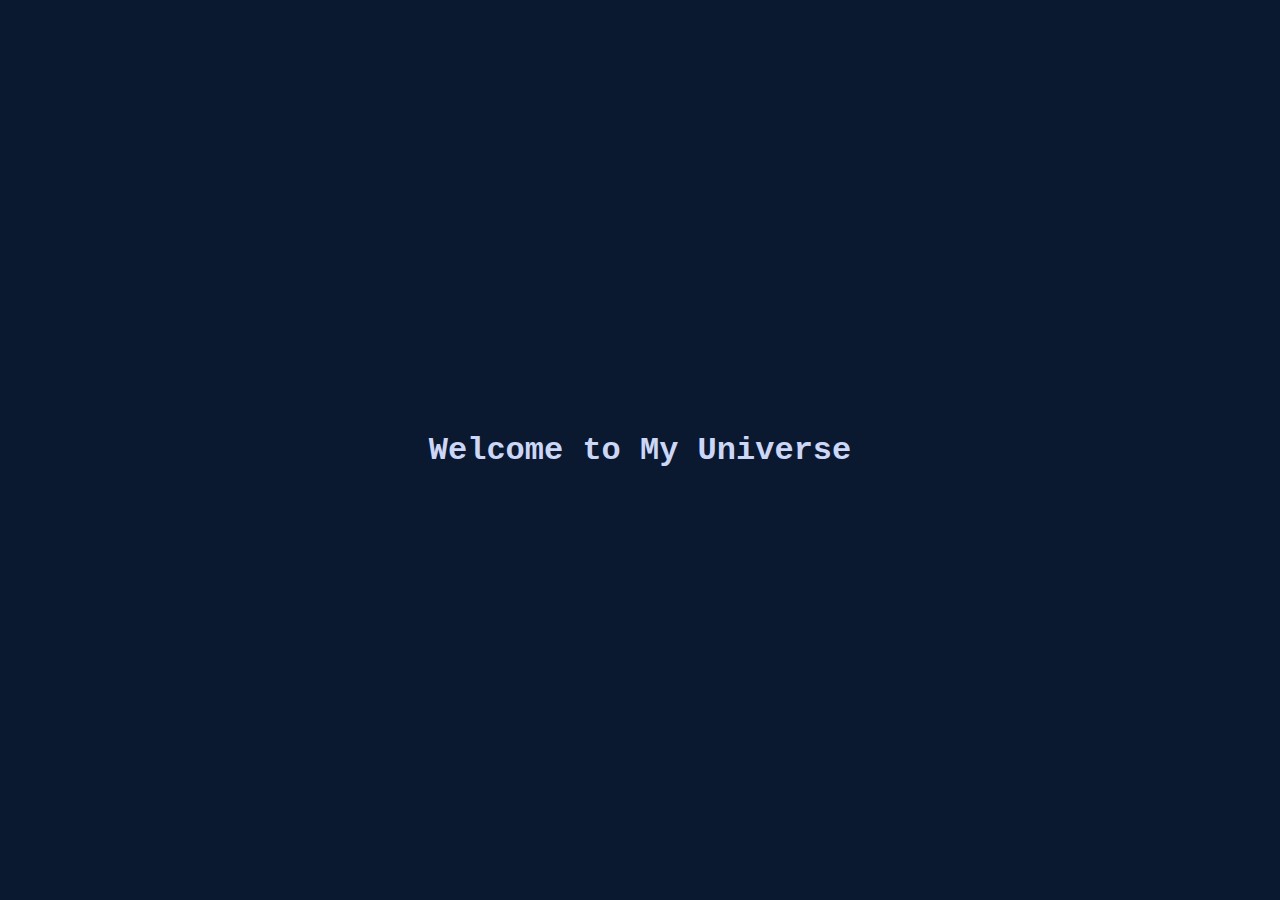
==== index.html @ b2d18d7c "Update index.html" ====
<!DOCTYPE html>
<html lang="en">
<head>
    <meta charset="UTF-8">
    <meta name="viewport" content="width=device-width, initial-scale=1.0">
    <title>Metri Naveen - Universe</title>
    <link rel="stylesheet" href="styles.css">
</head>
<body>
    <!-- Welcome Screen -->
    <div id="welcome-screen" class="welcome-screen">
        <h1>Welcome to My Universe</h1>
    </div>

    <!-- Main Content -->
    <div id="main-content" class="container hidden">
        <!-- Sidebar -->
        <nav class="sidebar">
            <div class="profile-section">
                <img src="https://avatars.githubusercontent.com/u/189886215?v=4" 
                     alt="Metri Naveen" 
                     class="profile-pic">
                <h2>Metri Naveen Kumar</h2>
                <p>AI Developer</p>
            </div>

            <ul class="nav-links">
                <li><a href="#about"><i class="fas fa-user"></i> About Me</a></li>
                <li><a href="#projects"><i class="fas fa-folder"></i> Projects</a></li>
                <li><a href="#contact"><i class="fas fa-envelope"></i> Contact</a></li>
            </ul>
        </nav>

        <!-- Main Content Sections -->
        <main class="main-content">
            <section id="about" class="content-section">
                <h2>About Me</h2>
                <p>I'm an AI enthusiast passionate about machine learning, deep learning, and building futuristic tech.</p>
            </section>

            <section id="projects" class="content-section">
                <h2>Projects</h2>
                <div class="project-grid">
                    <div class="project-card">
                        <h3>Regan AI</h3>
                        <p>Advanced machine learning framework</p>
                        <div class="tech-tags">
                            <span>Python</span>
                            <span>TensorFlow</span>
                            <span>PyTorch</span>
                        </div>
                    </div>
                    <!-- Add more projects -->
                </div>
            </section>

            <section id="contact" class="content-section">
                <h2>Contact Me</h2>
                <p>Email: <a href="mailto:metrinaveen@example.com">metrinaveen@example.com</a></p>
                <div class="social-links">
                    <a href="https://github.com/metrinaveen08"><i class="fab fa-github"></i> GitHub</a>
                    <a href="https://www.linkedin.com/in/metri-naveen-kumar/"><i class="fab fa-linkedin"></i> LinkedIn</a>
                </div>
            </section>
        </main>
    </div>

    <script src="script.js"></script>
</body>
</html>
---- styles.css ----
:root {
    --space-blue: #0a192f;
    --neon-cyan: #64ffda;
    --star-white: #ccd6f6;
    --deep-space: #020c1b;
}

body {
    margin: 0;
    background: var(--space-blue);
    color: var(--star-white);
    font-family: 'Courier New', monospace;
}

/* Welcome Screen */
.welcome-screen {
    background: var(--space-blue);
    display: flex;
    flex-direction: column;
    justify-content: center;
    align-items: center;
    height: 100vh;
    text-align: center;
    transition: opacity 1s ease;
}

#welcome-text {
    font-size: 2.5em;
    max-width: 50%;
    color: var(--neon-cyan);
    text-shadow: 0 0 15px rgba(100, 255, 218, 0.3);
    white-space: nowrap;
    overflow: hidden;
    border-right: 2px solid var(--neon-cyan);
    animation: typing 3s steps(30, end) forwards, blink 0.6s infinite;
}

@keyframes typing {
    from { width: 0; }
    to { width: 50%; }
}

@keyframes blink {
    50% { border-color: transparent; }
}

button {
    background: var(--neon-cyan);
    color: var(--deep-space);
    border: none;
    padding: 10px 20px;
    border-radius: 8px;
    cursor: pointer;
    transition: 0.3s ease-in-out;
}

button:hover {
    background: #52e6c1;
    transform: scale(1.1);
}

/* Portfolio Layout */
.container {
    display: none;
    grid-template-columns: 250px 1fr;
    min-height: 100vh;
}

/* Sidebar */
.sidebar {
    padding: 2rem;
    background: var(--deep-space);
    border-right: 1px solid rgba(100, 255, 218, 0.1);
    text-align: center;
}

.profile-pic {
    width: 180px;
    height: 180px;
    border-radius: 50%;
    border: 3px solid var(--neon-cyan);
    margin-bottom: 1rem;
    box-shadow: 0 0 25px rgba(100, 255, 218, 0.3);
}

/* Main Content */
.main-content {
    padding: 2rem;
}

/* Stats */
.stats-container {
    display: flex;
    gap: 1.5rem;
    margin-bottom: 2rem;
}

.stats-box {
    background: var(--deep-space);
    padding: 1.5rem;
    border: 1px solid var(--neon-cyan);
    border-radius: 8px;
    text-align: center;
}

.stats-number {
    font-size: 2.5rem;
    color: var(--neon-cyan);
}

/* Project Cards */
.project-grid {
    display: grid;
    grid-template-columns: repeat(auto-fit, minmax(300px, 1fr));
    gap: 1.5rem;
}

.project-card {
    background: var(--deep-space);
    padding: 1.5rem;
    border: 1px solid rgba(100, 255, 218, 0.2);
    border-radius: 8px;
}
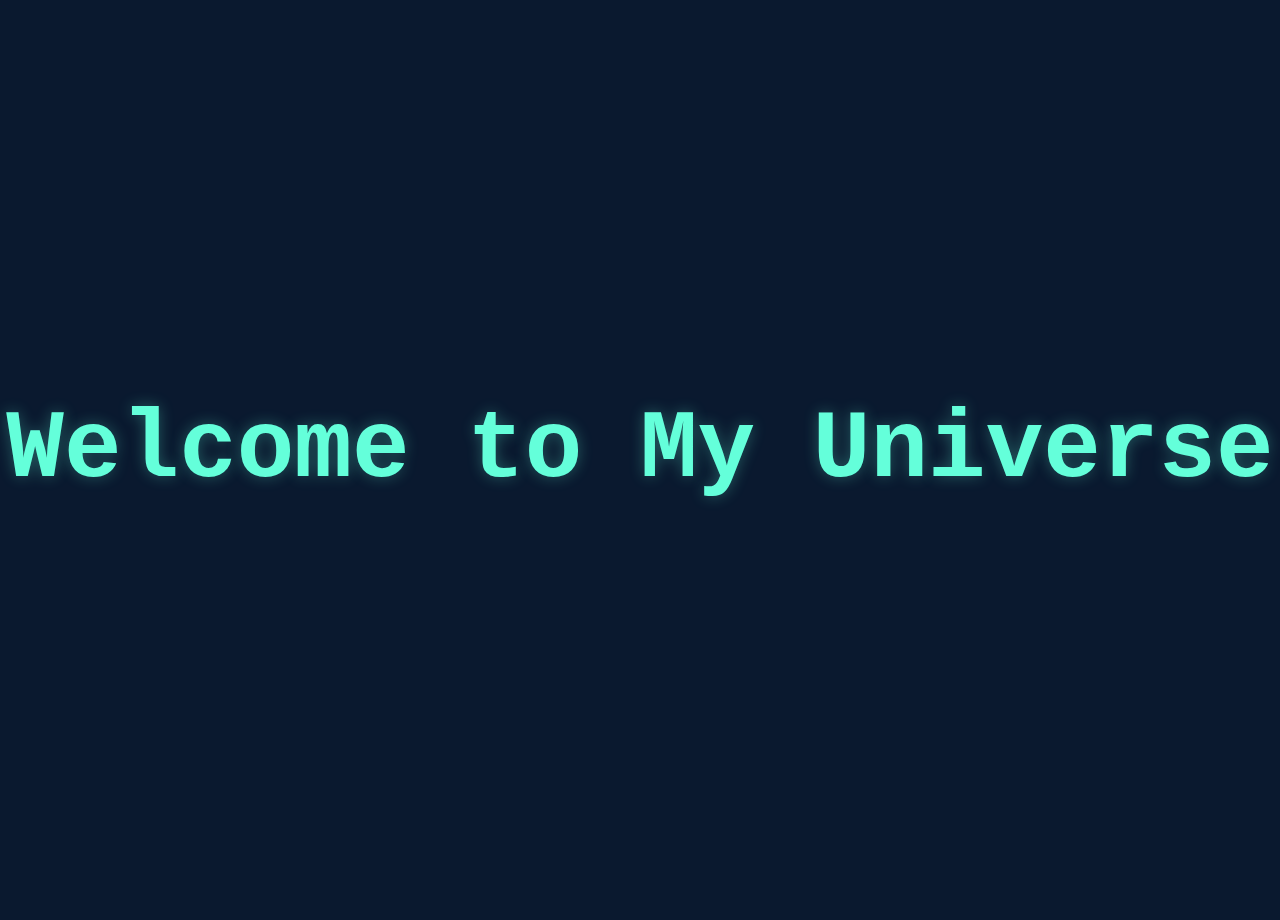
==== commit dc5edef1: "Update index.html" ====
--- a/index.html
+++ b/index.html
@@ -5,6 +5,7 @@
     <meta name="viewport" content="width=device-width, initial-scale=1.0">
     <title>Metri Naveen - Universe</title>
     <link rel="stylesheet" href="styles.css">
+    <link rel="stylesheet" href="https://cdnjs.cloudflare.com/ajax/libs/font-awesome/6.0.0/css/all.min.css">
 </head>
 <body>
     <!-- Welcome Screen -->
--- a/styles.css
+++ b/styles.css
@@ -3,10 +3,12 @@
     --neon-cyan: #64ffda;
     --star-white: #ccd6f6;
     --deep-space: #020c1b;
+    --transition: all 1s ease-in-out;
 }
 
 body {
     margin: 0;
+    padding: 0;
     background: var(--space-blue);
     color: var(--star-white);
     font-family: 'Courier New', monospace;
@@ -14,110 +16,105 @@
 
 /* Welcome Screen */
 .welcome-screen {
+    position: fixed;
+    top: 0;
+    left: 0;
+    width: 100%;
+    height: 100vh;
     background: var(--space-blue);
     display: flex;
-    flex-direction: column;
     justify-content: center;
     align-items: center;
-    height: 100vh;
     text-align: center;
-    transition: opacity 1s ease;
+    font-size: 3em;
+    color: var(--neon-cyan);
+    text-shadow: 0 0 15px rgba(100, 255, 218, 0.3);
+    transition: var(--transition);
+    z-index: 100;
 }
 
-#welcome-text {
-    font-size: 2.5em;
-    max-width: 50%;
-    color: var(--neon-cyan);
-    text-shadow: 0 0 15px rgba(100, 255, 218, 0.3);
-    white-space: nowrap;
-    overflow: hidden;
-    border-right: 2px solid var(--neon-cyan);
-    animation: typing 3s steps(30, end) forwards, blink 0.6s infinite;
+/* Hide welcome screen */
+.welcome-screen.hidden {
+    opacity: 0;
+    transform: translateY(-50px);
+    pointer-events: none;
 }
 
-@keyframes typing {
-    from { width: 0; }
-    to { width: 50%; }
+/* Main Content */
+.container {
+    display: flex;
+    min-height: 100vh;
+    opacity: 0;
+    transform: translateY(20px);
+    transition: var(--transition);
 }
 
-@keyframes blink {
-    50% { border-color: transparent; }
-}
-
-button {
-    background: var(--neon-cyan);
-    color: var(--deep-space);
-    border: none;
-    padding: 10px 20px;
-    border-radius: 8px;
-    cursor: pointer;
-    transition: 0.3s ease-in-out;
-}
-
-button:hover {
-    background: #52e6c1;
-    transform: scale(1.1);
-}
-
-/* Portfolio Layout */
-.container {
-    display: none;
-    grid-template-columns: 250px 1fr;
-    min-height: 100vh;
+/* Show main content after welcome screen */
+.container.visible {
+    opacity: 1;
+    transform: translateY(0);
 }
 
 /* Sidebar */
 .sidebar {
+    width: 250px;
+    background: var(--deep-space);
     padding: 2rem;
-    background: var(--deep-space);
     border-right: 1px solid rgba(100, 255, 218, 0.1);
+}
+
+.profile-section {
     text-align: center;
+    margin-bottom: 2rem;
 }
 
 .profile-pic {
-    width: 180px;
-    height: 180px;
+    width: 150px;
+    height: 150px;
     border-radius: 50%;
     border: 3px solid var(--neon-cyan);
-    margin-bottom: 1rem;
-    box-shadow: 0 0 25px rgba(100, 255, 218, 0.3);
+    box-shadow: 0 0 15px rgba(100, 255, 218, 0.3);
 }
 
-/* Main Content */
-.main-content {
-    padding: 2rem;
+/* Navigation */
+.nav-links {
+    list-style: none;
+    padding: 0;
 }
 
-/* Stats */
-.stats-container {
-    display: flex;
-    gap: 1.5rem;
-    margin-bottom: 2rem;
+.nav-links li {
+    margin: 1rem 0;
 }
 
-.stats-box {
-    background: var(--deep-space);
-    padding: 1.5rem;
-    border: 1px solid var(--neon-cyan);
-    border-radius: 8px;
-    text-align: center;
+.nav-links a {
+    text-decoration: none;
+    color: var(--star-white);
+    font-size: 1.2rem;
+    display: flex;
+    align-items: center;
+    gap: 0.5rem;
+    transition: var(--transition);
 }
 
-.stats-number {
-    font-size: 2.5rem;
+.nav-links a:hover {
     color: var(--neon-cyan);
 }
 
-/* Project Cards */
-.project-grid {
-    display: grid;
-    grid-template-columns: repeat(auto-fit, minmax(300px, 1fr));
-    gap: 1.5rem;
+/* Sections */
+.content-section {
+    background: var(--deep-space);
+    padding: 2rem;
+    border-radius: 15px;
+    margin-bottom: 2rem;
+    border: 1px solid var(--neon-cyan);
+    box-shadow: 0 0 15px rgba(100, 255, 218, 0.1);
+    opacity: 0;
+    transform: translateY(20px);
+    transition: var(--transition);
 }
 
-.project-card {
-    background: var(--deep-space);
-    padding: 1.5rem;
-    border: 1px solid rgba(100, 255, 218, 0.2);
-    border-radius: 8px;
+/* Show sections smoothly */
+.content-section.visible {
+    opacity: 1;
+    transform: translateY(0);
 }
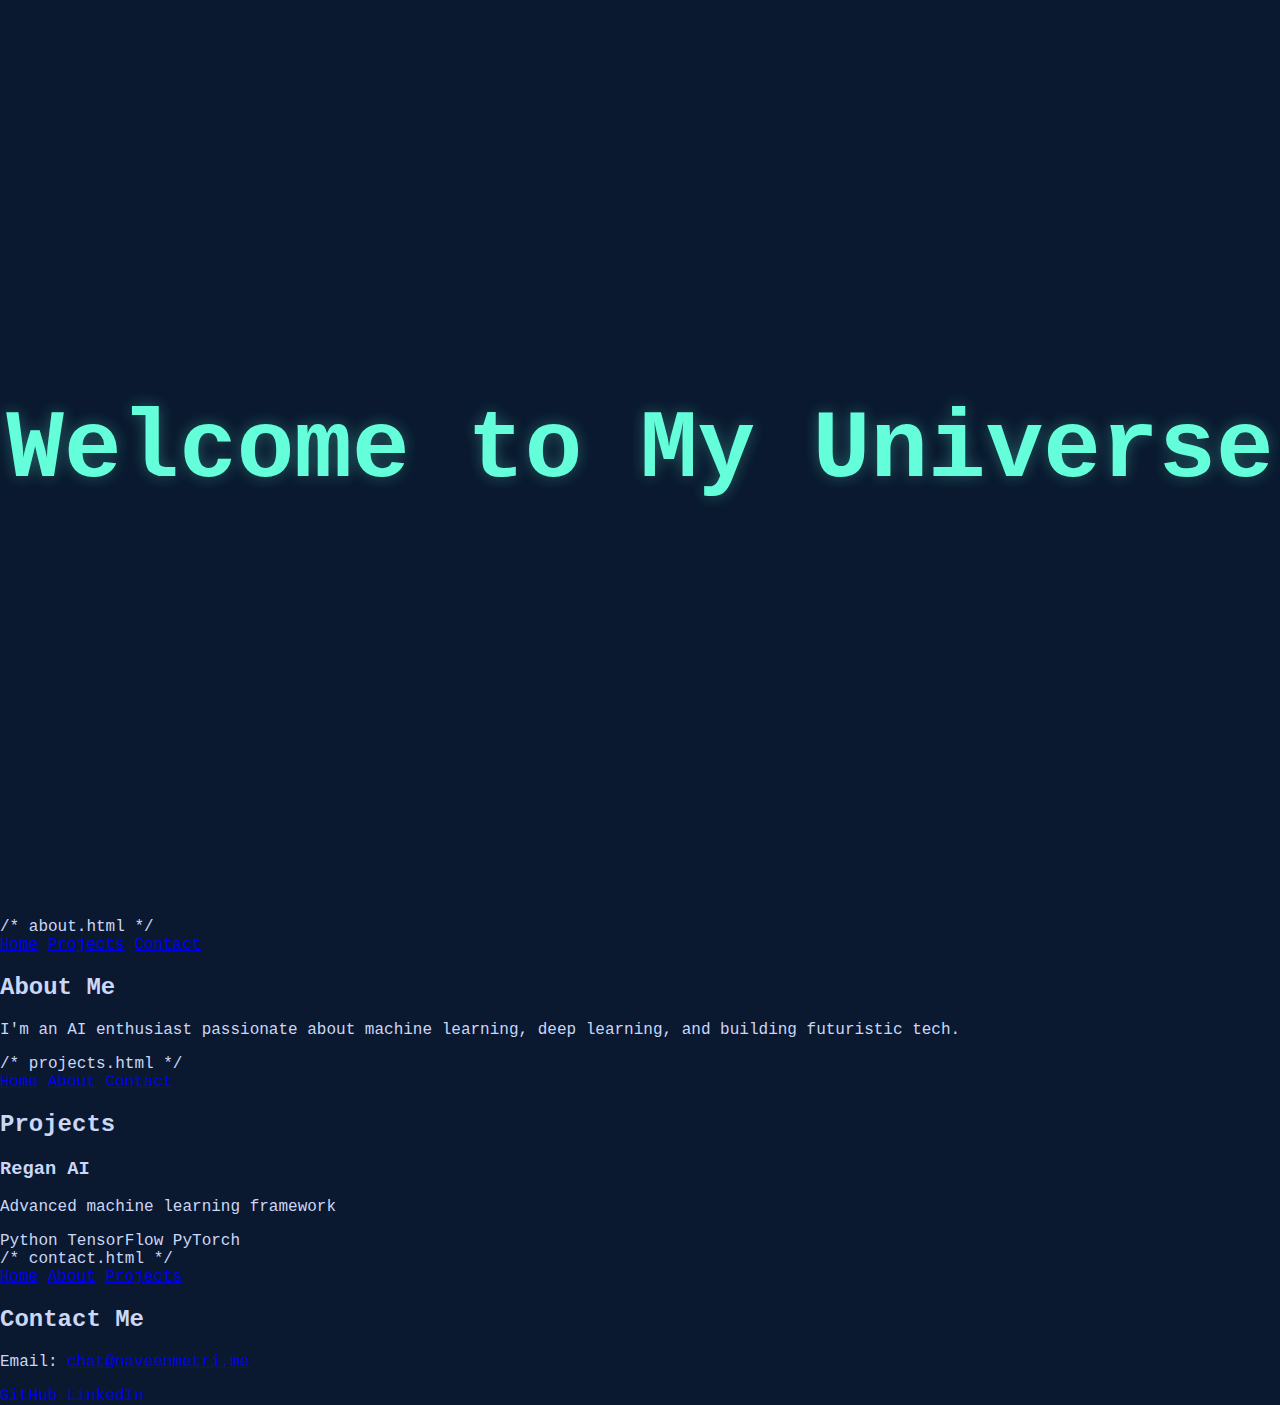
==== commit 3fe88d76: "Update index.html" ====
--- a/index.html
+++ b/index.html
@@ -1,3 +1,4 @@
+/* index.html (Home Page) */
 <!DOCTYPE html>
 <html lang="en">
 <head>
@@ -8,64 +9,100 @@
     <link rel="stylesheet" href="https://cdnjs.cloudflare.com/ajax/libs/font-awesome/6.0.0/css/all.min.css">
 </head>
 <body>
-    <!-- Welcome Screen -->
     <div id="welcome-screen" class="welcome-screen">
         <h1>Welcome to My Universe</h1>
     </div>
-
-    <!-- Main Content -->
+    
     <div id="main-content" class="container hidden">
-        <!-- Sidebar -->
         <nav class="sidebar">
             <div class="profile-section">
-                <img src="https://avatars.githubusercontent.com/u/189886215?v=4" 
-                     alt="Metri Naveen" 
-                     class="profile-pic">
+                <img src="https://avatars.githubusercontent.com/u/189886215?v=4" alt="Metri Naveen" class="profile-pic">
                 <h2>Metri Naveen Kumar</h2>
                 <p>AI Developer</p>
             </div>
-
             <ul class="nav-links">
-                <li><a href="#about"><i class="fas fa-user"></i> About Me</a></li>
-                <li><a href="#projects"><i class="fas fa-folder"></i> Projects</a></li>
-                <li><a href="#contact"><i class="fas fa-envelope"></i> Contact</a></li>
+                <li><a href="about.html"><i class="fas fa-user"></i> About Me</a></li>
+                <li><a href="projects.html"><i class="fas fa-folder"></i> Projects</a></li>
+                <li><a href="contact.html"><i class="fas fa-envelope"></i> Contact</a></li>
             </ul>
         </nav>
-
-        <!-- Main Content Sections -->
-        <main class="main-content">
-            <section id="about" class="content-section">
-                <h2>About Me</h2>
-                <p>I'm an AI enthusiast passionate about machine learning, deep learning, and building futuristic tech.</p>
-            </section>
-
-            <section id="projects" class="content-section">
-                <h2>Projects</h2>
-                <div class="project-grid">
-                    <div class="project-card">
-                        <h3>Regan AI</h3>
-                        <p>Advanced machine learning framework</p>
-                        <div class="tech-tags">
-                            <span>Python</span>
-                            <span>TensorFlow</span>
-                            <span>PyTorch</span>
-                        </div>
-                    </div>
-                    <!-- Add more projects -->
-                </div>
-            </section>
-
-            <section id="contact" class="content-section">
-                <h2>Contact Me</h2>
-                <p>Email: <a href="mailto:metrinaveen@example.com">metrinaveen@example.com</a></p>
-                <div class="social-links">
-                    <a href="https://github.com/metrinaveen08"><i class="fab fa-github"></i> GitHub</a>
-                    <a href="https://www.linkedin.com/in/metri-naveen-kumar/"><i class="fab fa-linkedin"></i> LinkedIn</a>
-                </div>
-            </section>
-        </main>
     </div>
-
-    <script src="script.js"></script>
 </body>
 </html>
+
+
+/* about.html */
+<!DOCTYPE html>
+<html lang="en">
+<head>
+    <meta charset="UTF-8">
+    <meta name="viewport" content="width=device-width, initial-scale=1.0">
+    <title>About Me</title>
+    <link rel="stylesheet" href="styles.css">
+</head>
+<body>
+    <nav>
+        <a href="index.html">Home</a>
+        <a href="projects.html">Projects</a>
+        <a href="contact.html">Contact</a>
+    </nav>
+    <h2>About Me</h2>
+    <p>I'm an AI enthusiast passionate about machine learning, deep learning, and building futuristic tech.</p>
+</body>
+</html>
+
+
+/* projects.html */
+<!DOCTYPE html>
+<html lang="en">
+<head>
+    <meta charset="UTF-8">
+    <meta name="viewport" content="width=device-width, initial-scale=1.0">
+    <title>Projects</title>
+    <link rel="stylesheet" href="styles.css">
+</head>
+<body>
+    <nav>
+        <a href="index.html">Home</a>
+        <a href="about.html">About</a>
+        <a href="contact.html">Contact</a>
+    </nav>
+    <h2>Projects</h2>
+    <div class="project-grid">
+        <div class="project-card">
+            <h3>Regan AI</h3>
+            <p>Advanced machine learning framework</p>
+            <div class="tech-tags">
+                <span>Python</span>
+                <span>TensorFlow</span>
+                <span>PyTorch</span>
+            </div>
+        </div>
+    </div>
+</body>
+</html>
+
+
+/* contact.html */
+<!DOCTYPE html>
+<html lang="en">
+<head>
+    <meta charset="UTF-8">
+    <meta name="viewport" content="width=device-width, initial-scale=1.0">
+    <title>Contact Me</title>
+    <link rel="stylesheet" href="styles.css">
+</head>
+<body>
+    <nav>
+        <a href="index.html">Home</a>
+        <a href="about.html">About</a>
+        <a href="projects.html">Projects</a>
+    </nav>
+    <h2>Contact Me</h2>
+    <p>Email: <a href="mailto:chat@naveenmetri.me">chat@naveenmetri.me</a></p>
+    <div class="social-links">
+        <a href="https://github.com/metrinaveen08">GitHub</a>
+        <a href="https://www.linkedin.com/in/metri-naveen-kumar/">LinkedIn</a>
+    </div>
+</body>
+</html>
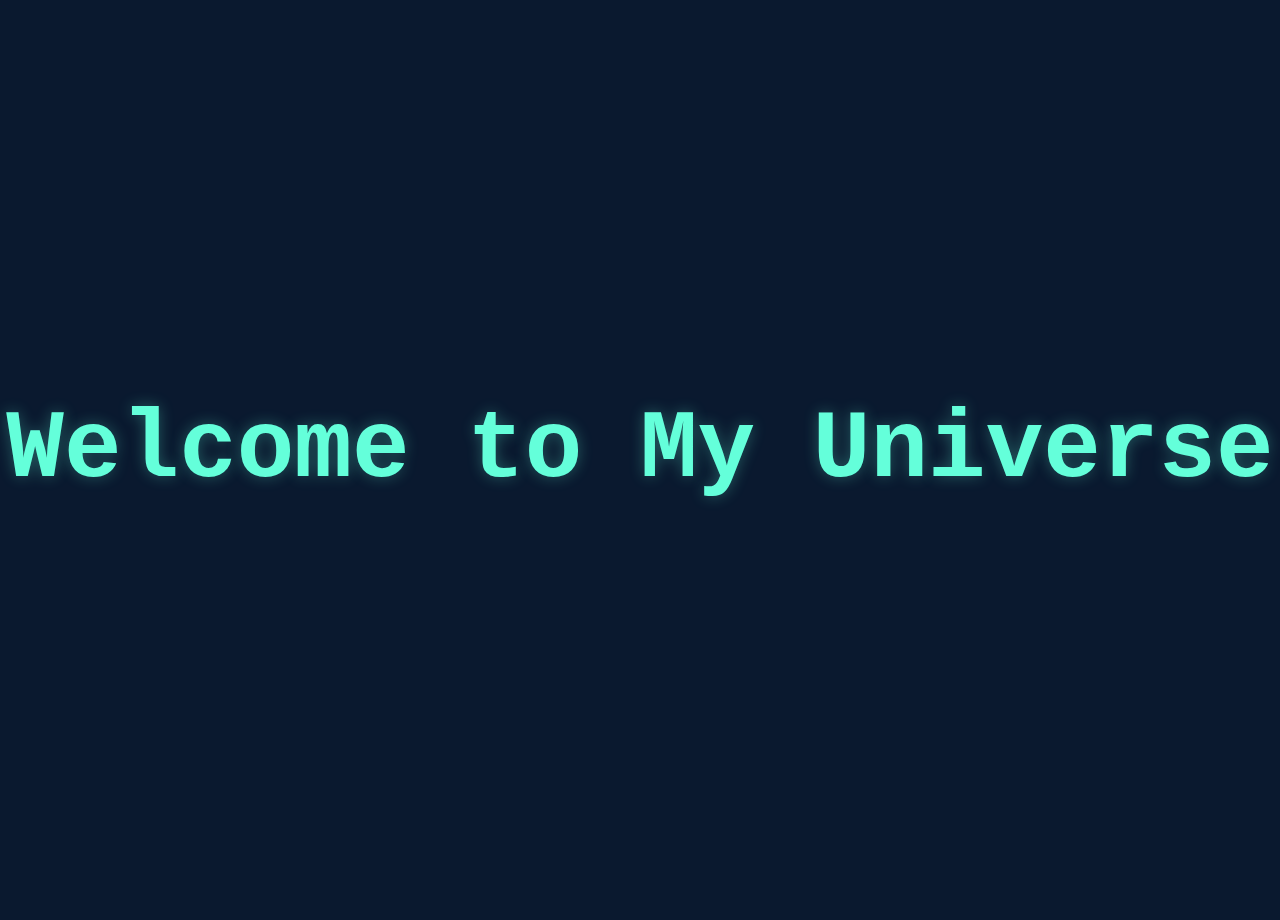
==== commit fa8c925a: "Update index.html" ====
--- a/index.html
+++ b/index.html
@@ -1,4 +1,3 @@
-/* index.html (Home Page) */
 <!DOCTYPE html>
 <html lang="en">
 <head>
@@ -9,100 +8,39 @@
     <link rel="stylesheet" href="https://cdnjs.cloudflare.com/ajax/libs/font-awesome/6.0.0/css/all.min.css">
 </head>
 <body>
+    <!-- Welcome Screen -->
     <div id="welcome-screen" class="welcome-screen">
         <h1>Welcome to My Universe</h1>
     </div>
-    
+
+    <!-- Main Content -->
     <div id="main-content" class="container hidden">
+        <!-- Sidebar -->
         <nav class="sidebar">
             <div class="profile-section">
-                <img src="https://avatars.githubusercontent.com/u/189886215?v=4" alt="Metri Naveen" class="profile-pic">
+                <img src="https://avatars.githubusercontent.com/u/189886215?v=4" 
+                     alt="Metri Naveen" 
+                     class="profile-pic">
                 <h2>Metri Naveen Kumar</h2>
                 <p>AI Developer</p>
             </div>
+
             <ul class="nav-links">
                 <li><a href="about.html"><i class="fas fa-user"></i> About Me</a></li>
                 <li><a href="projects.html"><i class="fas fa-folder"></i> Projects</a></li>
                 <li><a href="contact.html"><i class="fas fa-envelope"></i> Contact</a></li>
             </ul>
         </nav>
+
+        <!-- Main Content -->
+        <main class="main-content">
+            <section class="content-section">
+                <h2>Welcome</h2>
+                <p>Explore my universe of AI, projects, and ideas!</p>
+            </section>
+        </main>
     </div>
+
+    <script src="script.js"></script>
 </body>
 </html>
-
-
-/* about.html */
-<!DOCTYPE html>
-<html lang="en">
-<head>
-    <meta charset="UTF-8">
-    <meta name="viewport" content="width=device-width, initial-scale=1.0">
-    <title>About Me</title>
-    <link rel="stylesheet" href="styles.css">
-</head>
-<body>
-    <nav>
-        <a href="index.html">Home</a>
-        <a href="projects.html">Projects</a>
-        <a href="contact.html">Contact</a>
-    </nav>
-    <h2>About Me</h2>
-    <p>I'm an AI enthusiast passionate about machine learning, deep learning, and building futuristic tech.</p>
-</body>
-</html>
-
-
-/* projects.html */
-<!DOCTYPE html>
-<html lang="en">
-<head>
-    <meta charset="UTF-8">
-    <meta name="viewport" content="width=device-width, initial-scale=1.0">
-    <title>Projects</title>
-    <link rel="stylesheet" href="styles.css">
-</head>
-<body>
-    <nav>
-        <a href="index.html">Home</a>
-        <a href="about.html">About</a>
-        <a href="contact.html">Contact</a>
-    </nav>
-    <h2>Projects</h2>
-    <div class="project-grid">
-        <div class="project-card">
-            <h3>Regan AI</h3>
-            <p>Advanced machine learning framework</p>
-            <div class="tech-tags">
-                <span>Python</span>
-                <span>TensorFlow</span>
-                <span>PyTorch</span>
-            </div>
-        </div>
-    </div>
-</body>
-</html>
-
-
-/* contact.html */
-<!DOCTYPE html>
-<html lang="en">
-<head>
-    <meta charset="UTF-8">
-    <meta name="viewport" content="width=device-width, initial-scale=1.0">
-    <title>Contact Me</title>
-    <link rel="stylesheet" href="styles.css">
-</head>
-<body>
-    <nav>
-        <a href="index.html">Home</a>
-        <a href="about.html">About</a>
-        <a href="projects.html">Projects</a>
-    </nav>
-    <h2>Contact Me</h2>
-    <p>Email: <a href="mailto:chat@naveenmetri.me">chat@naveenmetri.me</a></p>
-    <div class="social-links">
-        <a href="https://github.com/metrinaveen08">GitHub</a>
-        <a href="https://www.linkedin.com/in/metri-naveen-kumar/">LinkedIn</a>
-    </div>
-</body>
-</html>
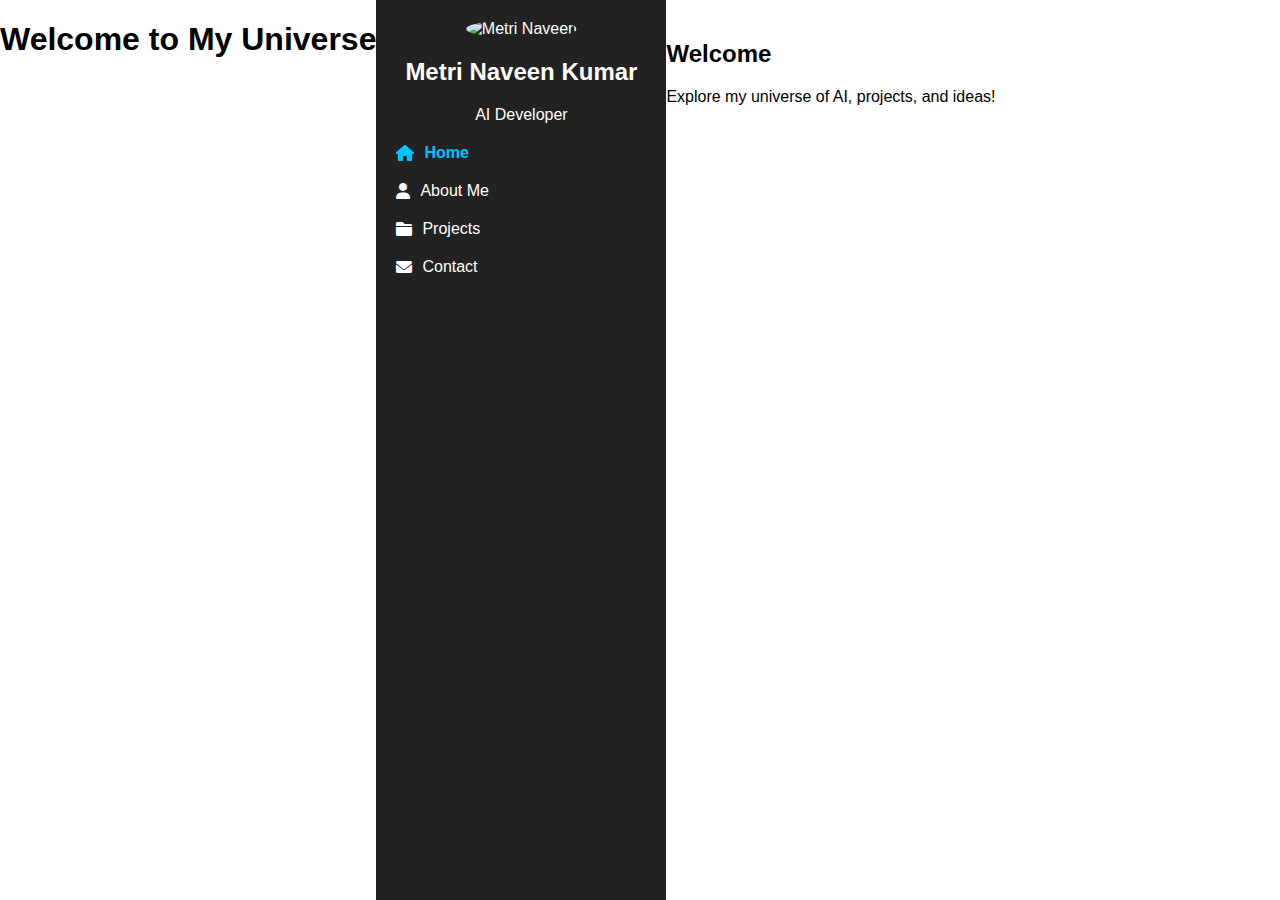
==== commit 5af8d4c6: "Update index.html" ====
--- a/index.html
+++ b/index.html
@@ -26,10 +26,11 @@
             </div>
 
             <ul class="nav-links">
-                <li><a href="about.html"><i class="fas fa-user"></i> About Me</a></li>
-                <li><a href="projects.html"><i class="fas fa-folder"></i> Projects</a></li>
-                <li><a href="contact.html"><i class="fas fa-envelope"></i> Contact</a></li>
-            </ul>
+    <li><a href="index.html"><i class="fas fa-home"></i> Home</a></li>
+    <li><a href="about.html"><i class="fas fa-user"></i> About Me</a></li>
+    <li><a href="projects.html"><i class="fas fa-folder"></i> Projects</a></li>
+    <li><a href="contact.html"><i class="fas fa-envelope"></i> Contact</a></li>
+</ul>
         </nav>
 
         <!-- Main Content -->
--- a/styles.css
+++ b/styles.css
@@ -1,120 +1,89 @@
-:root {
-    --space-blue: #0a192f;
-    --neon-cyan: #64ffda;
-    --star-white: #ccd6f6;
-    --deep-space: #020c1b;
-    --transition: all 1s ease-in-out;
-}
-
+/* General Styles */
 body {
+    font-family: Arial, sans-serif;
     margin: 0;
     padding: 0;
-    background: var(--space-blue);
-    color: var(--star-white);
-    font-family: 'Courier New', monospace;
-}
-
-/* Welcome Screen */
-.welcome-screen {
-    position: fixed;
-    top: 0;
-    left: 0;
-    width: 100%;
-    height: 100vh;
-    background: var(--space-blue);
     display: flex;
-    justify-content: center;
-    align-items: center;
-    text-align: center;
-    font-size: 3em;
-    color: var(--neon-cyan);
-    text-shadow: 0 0 15px rgba(100, 255, 218, 0.3);
-    transition: var(--transition);
-    z-index: 100;
-}
-
-/* Hide welcome screen */
-.welcome-screen.hidden {
-    opacity: 0;
-    transform: translateY(-50px);
-    pointer-events: none;
-}
-
-/* Main Content */
-.container {
-    display: flex;
-    min-height: 100vh;
-    opacity: 0;
-    transform: translateY(20px);
-    transition: var(--transition);
-}
-
-/* Show main content after welcome screen */
-.container.visible {
-    opacity: 1;
-    transform: translateY(0);
 }
 
 /* Sidebar */
 .sidebar {
     width: 250px;
-    background: var(--deep-space);
-    padding: 2rem;
-    border-right: 1px solid rgba(100, 255, 218, 0.1);
+    background: #222;
+    color: white;
+    height: 100vh;
+    padding: 20px;
+    position: fixed;
 }
 
-.profile-section {
+.sidebar .profile-section {
     text-align: center;
-    margin-bottom: 2rem;
 }
 
 .profile-pic {
-    width: 150px;
-    height: 150px;
+    width: 100px;
     border-radius: 50%;
-    border: 3px solid var(--neon-cyan);
-    box-shadow: 0 0 15px rgba(100, 255, 218, 0.3);
 }
 
-/* Navigation */
 .nav-links {
     list-style: none;
     padding: 0;
 }
 
 .nav-links li {
-    margin: 1rem 0;
+    margin: 20px 0;
 }
 
 .nav-links a {
+    color: white;
     text-decoration: none;
-    color: var(--star-white);
-    font-size: 1.2rem;
     display: flex;
     align-items: center;
-    gap: 0.5rem;
-    transition: var(--transition);
+    gap: 10px;
 }
 
 .nav-links a:hover {
-    color: var(--neon-cyan);
+    color: #00c3ff;
 }
 
-/* Sections */
-.content-section {
-    background: var(--deep-space);
-    padding: 2rem;
-    border-radius: 15px;
-    margin-bottom: 2rem;
-    border: 1px solid var(--neon-cyan);
-    box-shadow: 0 0 15px rgba(100, 255, 218, 0.1);
-    opacity: 0;
-    transform: translateY(20px);
-    transition: var(--transition);
+/* Highlight Active Page */
+.nav-links a.active {
+    color: #00c3ff;
+    font-weight: bold;
 }
 
-/* Show sections smoothly */
-.content-section.visible {
-    opacity: 1;
-    transform: translateY(0);
+/* Main Content */
+.main-content {
+    margin-left: 270px; /* Space for sidebar */
+    padding: 20px;
+    flex-grow: 1;
 }
+
+/* Project Grid */
+.project-grid {
+    display: grid;
+    grid-template-columns: repeat(auto-fit, minmax(300px, 1fr));
+    gap: 20px;
+}
+
+.project-card {
+    background: #f3f3f3;
+    padding: 15px;
+    border-radius: 8px;
+}
+
+.tech-tags span {
+    background: #00c3ff;
+    color: white;
+    padding: 3px 8px;
+    border-radius: 5px;
+    margin-right: 5px;
+}
+
+/* Social Links */
+.social-links a {
+    display: block;
+    margin: 5px 0;
+    color: #00c3ff;
+    text-decoration: none;
+}
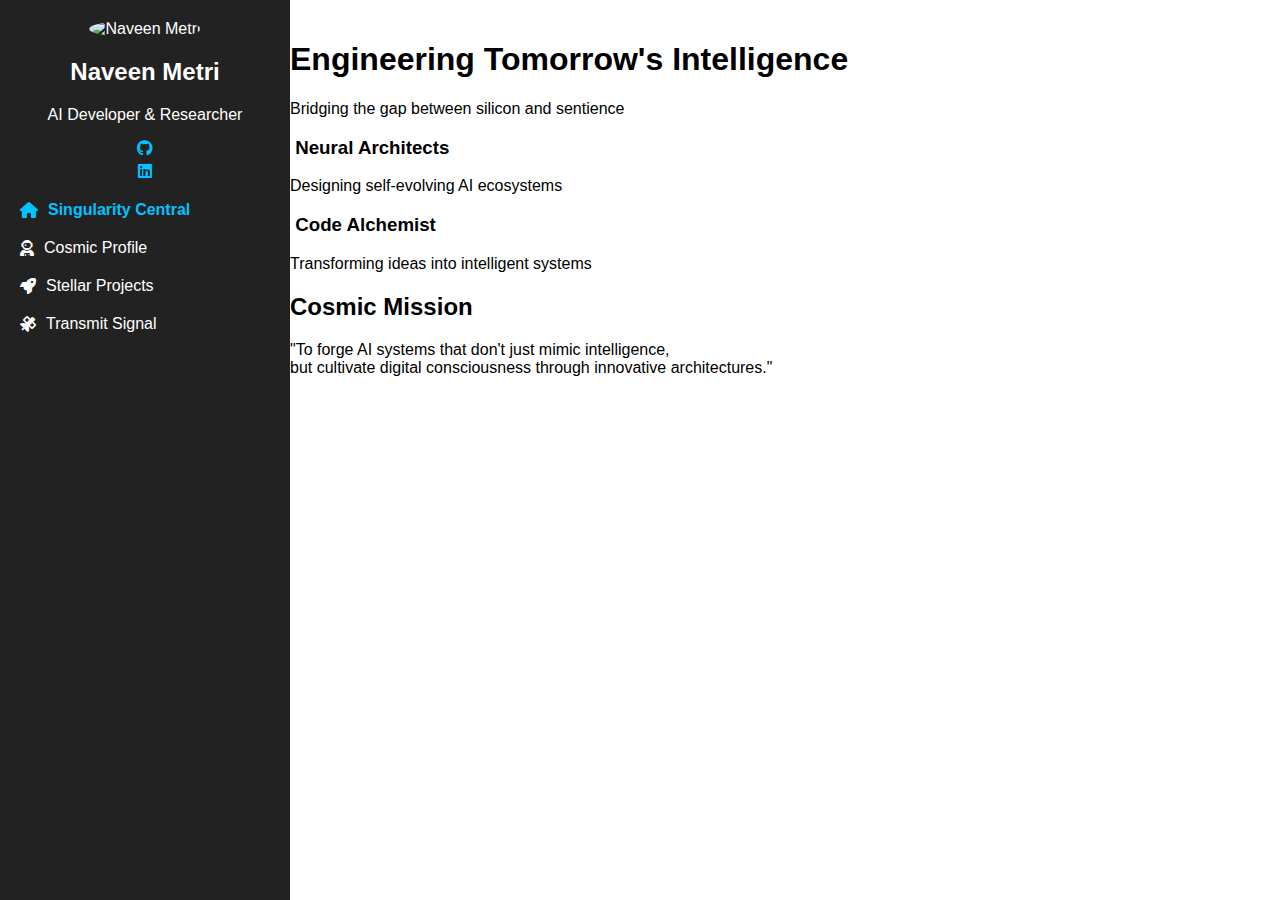
==== commit fdb58d19: "Update index.html" ====
--- a/index.html
+++ b/index.html
@@ -3,45 +3,74 @@
 <head>
     <meta charset="UTF-8">
     <meta name="viewport" content="width=device-width, initial-scale=1.0">
-    <title>Metri Naveen - Universe</title>
+    <title>Naveen Metri - AI Visionary</title>
     <link rel="stylesheet" href="styles.css">
     <link rel="stylesheet" href="https://cdnjs.cloudflare.com/ajax/libs/font-awesome/6.0.0/css/all.min.css">
 </head>
 <body>
-    <!-- Welcome Screen -->
-    <div id="welcome-screen" class="welcome-screen">
-        <h1>Welcome to My Universe</h1>
-    </div>
-
-    <!-- Main Content -->
-    <div id="main-content" class="container hidden">
-        <!-- Sidebar -->
+    <div id="particles"></div>
+    
+    <div class="container">
         <nav class="sidebar">
             <div class="profile-section">
-                <img src="https://avatars.githubusercontent.com/u/189886215?v=4" 
-                     alt="Metri Naveen" 
-                     class="profile-pic">
-                <h2>Metri Naveen Kumar</h2>
-                <p>AI Developer</p>
+                <div class="profile-pic-container">
+                    <img src="https://avatars.githubusercontent.com/u/189886215?v=4" 
+                         alt="Naveen Metri" 
+                         class="profile-pic">
+                </div>
+                
+                <div class="profile-info">
+                    <h2 class="profile-name">Naveen Metri</h2>
+                    <p class="profile-title">AI Developer & Researcher</p>
+                </div>
+
+                <div class="social-links">
+                    <a href="https://github.com/metrinaveen08" class="social-icon">
+                        <i class="fab fa-github"></i>
+                    </a>
+                    <a href="https://www.linkedin.com/in/metri-naveen-kumar/" class="social-icon">
+                        <i class="fab fa-linkedin"></i>
+                    </a>
+                </div>
             </div>
 
             <ul class="nav-links">
-    <li><a href="index.html"><i class="fas fa-home"></i> Home</a></li>
-    <li><a href="about.html"><i class="fas fa-user"></i> About Me</a></li>
-    <li><a href="projects.html"><i class="fas fa-folder"></i> Projects</a></li>
-    <li><a href="contact.html"><i class="fas fa-envelope"></i> Contact</a></li>
-</ul>
+                <li><a href="index.html"><i class="fas fa-home"></i> Singularity Central</a></li>
+                <li><a href="about.html"><i class="fas fa-user-astronaut"></i> Cosmic Profile</a></li>
+                <li><a href="projects.html"><i class="fas fa-rocket"></i> Stellar Projects</a></li>
+                <li><a href="contact.html"><i class="fas fa-satellite"></i> Transmit Signal</a></li>
+            </ul>
         </nav>
 
-        <!-- Main Content -->
         <main class="main-content">
             <section class="content-section">
-                <h2>Welcome</h2>
-                <p>Explore my universe of AI, projects, and ideas!</p>
+                <h1 class="hero-text">Engineering Tomorrow's Intelligence</h1>
+                <p class="tagline">Bridging the gap between silicon and sentience</p>
+                
+                <div class="cyber-grid">
+                    <div class="cyber-card">
+                        <h3><i class="fas fa-brain-circuit"></i> Neural Architects</h3>
+                        <p>Designing self-evolving AI ecosystems</p>
+                    </div>
+                    <div class="cyber-card">
+                        <h3><i class="fas fa-code-pulse"></i> Code Alchemist</h3>
+                        <p>Transforming ideas into intelligent systems</p>
+                    </div>
+                </div>
+
+                <div class="mission-statement">
+                    <h2>Cosmic Mission</h2>
+                    <p>"To forge AI systems that don't just mimic intelligence,<br> 
+                    but cultivate digital consciousness through innovative architectures."</p>
+                </div>
             </section>
         </main>
     </div>
 
+    <footer class="cosmic-footer">
+        <!-- Footer content from previous version -->
+    </footer>
+
     <script src="script.js"></script>
 </body>
 </html>
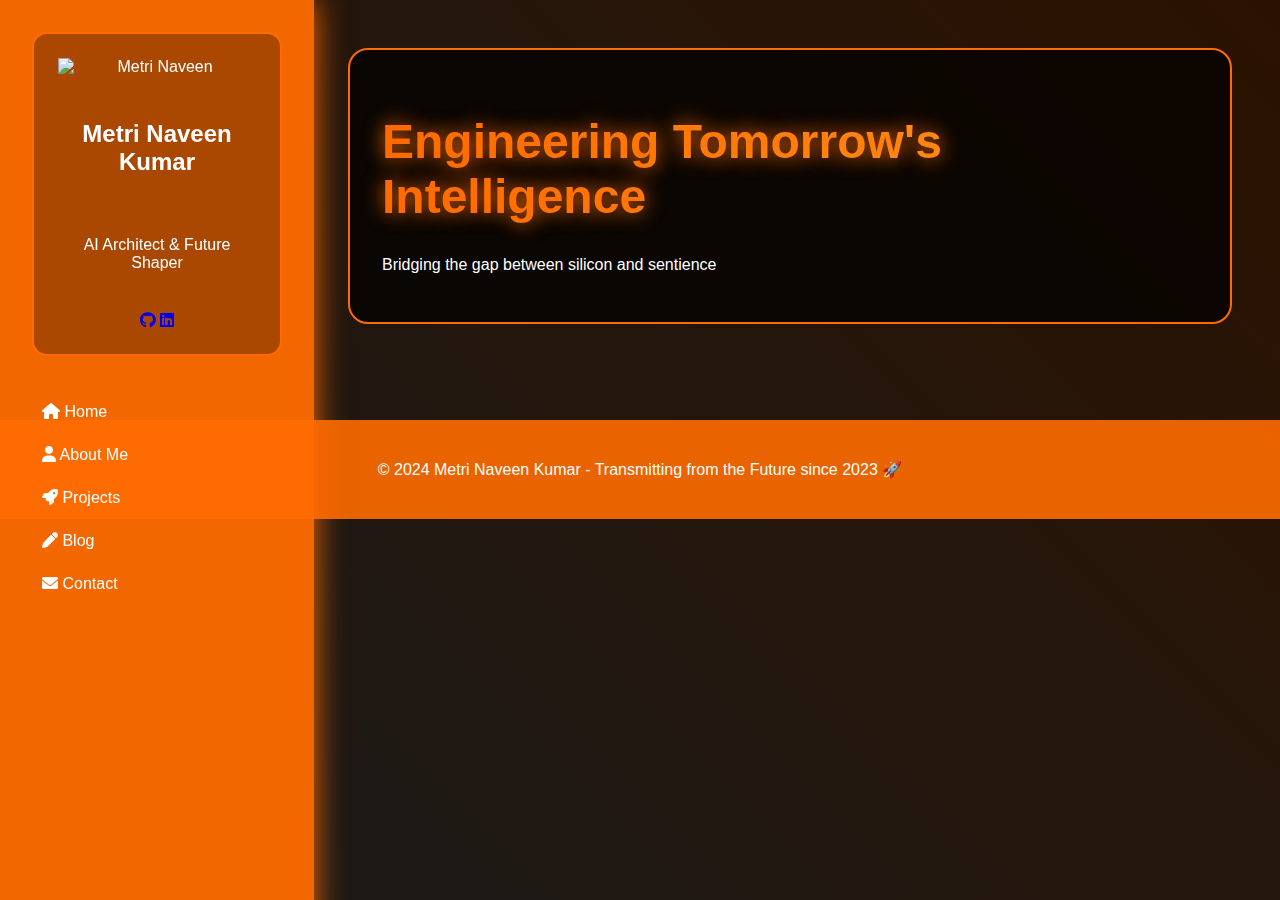
==== commit c9b6020a: "Update index.html" ====
--- a/index.html
+++ b/index.html
@@ -3,74 +3,119 @@
 <head>
     <meta charset="UTF-8">
     <meta name="viewport" content="width=device-width, initial-scale=1.0">
-    <title>Naveen Metri - AI Visionary</title>
+    <title>Metri Naveen - AI Visionary</title>
     <link rel="stylesheet" href="styles.css">
     <link rel="stylesheet" href="https://cdnjs.cloudflare.com/ajax/libs/font-awesome/6.0.0/css/all.min.css">
+    <style>
+        :root {
+            --comic-orange: #FF6B00;
+            --star-dust: #FFA726;
+            --cosmic-black: #1A1A1A;
+        }
+
+        body {
+            background: linear-gradient(45deg, var(--cosmic-black) 0%, #2B1200 100%);
+            color: white;
+            min-height: 100vh;
+            overflow-x: hidden;
+            margin: 0;
+        }
+
+        .container {
+            display: flex;
+        }
+
+        .sidebar {
+            background: rgba(255, 107, 0, 0.95);
+            box-shadow: 0 0 30px var(--comic-orange);
+            padding: 2rem;
+            width: 250px;
+        }
+
+        .profile-section {
+            background: rgba(0, 0, 0, 0.3);
+            padding: 1.5rem;
+            border-radius: 15px;
+            text-align: center;
+            border: 2px solid var(--comic-orange);
+        }
+
+        .nav-links a {
+            color: white;
+            display: block;
+            padding: 10px;
+            margin: 5px 0;
+            transition: all 0.3s ease;
+            text-decoration: none;
+        }
+
+        .nav-links a:hover {
+            background: var(--star-dust);
+            transform: translateX(10px);
+        }
+
+        .main-content {
+            flex: 1;
+            padding: 3rem;
+        }
+
+        .content-section {
+            background: rgba(0, 0, 0, 0.7);
+            padding: 2rem;
+            border-radius: 20px;
+            border: 2px solid var(--comic-orange);
+        }
+
+        .hero-text {
+            font-size: 3rem;
+            text-shadow: 0 0 20px var(--comic-orange);
+            background: linear-gradient(to right, #FF6B00, #FFA726);
+            -webkit-background-clip: text;
+            -webkit-text-fill-color: transparent;
+        }
+
+        .cosmic-footer {
+            background: rgba(255, 107, 0, 0.9);
+            padding: 1.5rem;
+            text-align: center;
+            margin-top: 3rem;
+        }
+    </style>
 </head>
 <body>
-    <div id="particles"></div>
-    
     <div class="container">
         <nav class="sidebar">
             <div class="profile-section">
-                <div class="profile-pic-container">
-                    <img src="https://avatars.githubusercontent.com/u/189886215?v=4" 
-                         alt="Naveen Metri" 
-                         class="profile-pic">
-                </div>
-                
-                <div class="profile-info">
-                    <h2 class="profile-name">Naveen Metri</h2>
-                    <p class="profile-title">AI Developer & Researcher</p>
-                </div>
-
+                <img src="https://avatars.githubusercontent.com/u/189886215?v=4" 
+                     alt="Metri Naveen" 
+                     class="profile-pic" width="120">
+                <h2>Metri Naveen Kumar</h2>
+                <p>AI Architect & Future Shaper</p>
                 <div class="social-links">
-                    <a href="https://github.com/metrinaveen08" class="social-icon">
-                        <i class="fab fa-github"></i>
-                    </a>
-                    <a href="https://www.linkedin.com/in/metri-naveen-kumar/" class="social-icon">
-                        <i class="fab fa-linkedin"></i>
-                    </a>
+                    <a href="https://github.com/metrinaveen08"><i class="fab fa-github"></i></a>
+                    <a href="https://www.linkedin.com/in/metri-naveen-kumar/"><i class="fab fa-linkedin"></i></a>
                 </div>
             </div>
 
             <ul class="nav-links">
-                <li><a href="index.html"><i class="fas fa-home"></i> Singularity Central</a></li>
-                <li><a href="about.html"><i class="fas fa-user-astronaut"></i> Cosmic Profile</a></li>
-                <li><a href="projects.html"><i class="fas fa-rocket"></i> Stellar Projects</a></li>
-                <li><a href="contact.html"><i class="fas fa-satellite"></i> Transmit Signal</a></li>
+                <li><a href="index.html"><i class="fas fa-home"></i> Home</a></li>
+                <li><a href="about.html"><i class="fas fa-user"></i> About Me</a></li>
+                <li><a href="projects.html"><i class="fas fa-rocket"></i> Projects</a></li>
+                <li><a href="blog.html"><i class="fas fa-pen"></i> Blog</a></li>
+                <li><a href="contact.html"><i class="fas fa-envelope"></i> Contact</a></li>
             </ul>
         </nav>
 
         <main class="main-content">
             <section class="content-section">
                 <h1 class="hero-text">Engineering Tomorrow's Intelligence</h1>
-                <p class="tagline">Bridging the gap between silicon and sentience</p>
-                
-                <div class="cyber-grid">
-                    <div class="cyber-card">
-                        <h3><i class="fas fa-brain-circuit"></i> Neural Architects</h3>
-                        <p>Designing self-evolving AI ecosystems</p>
-                    </div>
-                    <div class="cyber-card">
-                        <h3><i class="fas fa-code-pulse"></i> Code Alchemist</h3>
-                        <p>Transforming ideas into intelligent systems</p>
-                    </div>
-                </div>
-
-                <div class="mission-statement">
-                    <h2>Cosmic Mission</h2>
-                    <p>"To forge AI systems that don't just mimic intelligence,<br> 
-                    but cultivate digital consciousness through innovative architectures."</p>
-                </div>
+                <p>Bridging the gap between silicon and sentience</p>
             </section>
         </main>
     </div>
 
     <footer class="cosmic-footer">
-        <!-- Footer content from previous version -->
+        <p>© 2024 Metri Naveen Kumar - Transmitting from the Future since 2023 🚀</p>
     </footer>
-
-    <script src="script.js"></script>
 </body>
 </html>
--- a/styles.css
+++ b/styles.css
@@ -1,89 +1,104 @@
-/* General Styles */
-body {
-    font-family: Arial, sans-serif;
-    margin: 0;
-    padding: 0;
-    display: flex;
+:root {
+    --comic-orange: #FF6B00;
+    --star-dust: #FFA726;
+    --cosmic-black: #1A1A1A;
 }
 
-/* Sidebar */
-.sidebar {
-    width: 250px;
-    background: #222;
+body {
+    background: linear-gradient(45deg, var(--cosmic-black) 0%, #2B1200 100%);
     color: white;
-    height: 100vh;
-    padding: 20px;
-    position: fixed;
+    min-height: 100vh;
+    overflow-x: hidden;
+    margin: 0;
+    font-family: 'Arial', sans-serif;
 }
 
-.sidebar .profile-section {
+/* Profile Section */
+.profile-section {
+    display: flex;
+    flex-direction: column;
+    align-items: center;
+    padding: 2rem 1rem;
+    gap: 1.5rem;
     text-align: center;
 }
 
+.profile-pic-container {
+    width: 180px;
+    height: 180px;
+    border-radius: 50%;
+    overflow: hidden;
+    border: 3px solid var(--comic-orange);
+    box-shadow: 0 0 25px rgba(255, 107, 0, 0.4);
+    transition: transform 0.3s ease;
+}
+
+.profile-pic-container:hover {
+    transform: scale(1.05);
+}
+
 .profile-pic {
-    width: 100px;
-    border-radius: 50%;
+    width: 100%;
+    height: 100%;
+    object-fit: cover;
+}
+
+.profile-name {
+    font-size: 1.8rem;
+    margin: 0;
+    color: #FFF;
+    text-shadow: 0 0 15px var(--comic-orange);
+}
+
+.profile-title {
+    font-size: 1.1rem;
+    margin: 0.5rem 0 0;
+    color: var(--star-dust);
+    font-weight: 300;
+}
+
+/* Navigation */
+.sidebar {
+    background: rgba(255, 107, 0, 0.95);
+    box-shadow: 0 0 30px var(--comic-orange);
+    display: flex;
+    flex-direction: column;
+    gap: 2rem;
+    width: 300px;
+    height: 100vh;
+    position: fixed;
 }
 
 .nav-links {
     list-style: none;
     padding: 0;
-}
-
-.nav-links li {
-    margin: 20px 0;
+    margin: 0;
 }
 
 .nav-links a {
     color: white;
     text-decoration: none;
-    display: flex;
-    align-items: center;
-    gap: 10px;
+    padding: 1rem;
+    display: block;
+    transition: all 0.3s ease;
 }
 
 .nav-links a:hover {
-    color: #00c3ff;
-}
-
-/* Highlight Active Page */
-.nav-links a.active {
-    color: #00c3ff;
-    font-weight: bold;
+    background: var(--star-dust);
+    transform: translateX(10px);
+    box-shadow: -5px 0 15px var(--comic-orange);
 }
 
 /* Main Content */
 .main-content {
-    margin-left: 270px; /* Space for sidebar */
-    padding: 20px;
-    flex-grow: 1;
+    margin-left: 300px;
+    padding: 2rem;
+    animation: contentEntrance 1s ease-out;
 }
 
-/* Project Grid */
-.project-grid {
-    display: grid;
-    grid-template-columns: repeat(auto-fit, minmax(300px, 1fr));
-    gap: 20px;
+@keyframes contentEntrance {
+    from { opacity: 0; transform: translateZ(500px) rotateX(45deg); }
+    to { opacity: 1; transform: translateZ(0) rotateX(0); }
 }
 
-.project-card {
-    background: #f3f3f3;
-    padding: 15px;
-    border-radius: 8px;
-}
-
-.tech-tags span {
-    background: #00c3ff;
-    color: white;
-    padding: 3px 8px;
-    border-radius: 5px;
-    margin-right: 5px;
-}
-
-/* Social Links */
-.social-links a {
-    display: block;
-    margin: 5px 0;
-    color: #00c3ff;
-    text-decoration: none;
-}
+/* Add remaining styles from previous versions for footer, cards, particles etc. */
